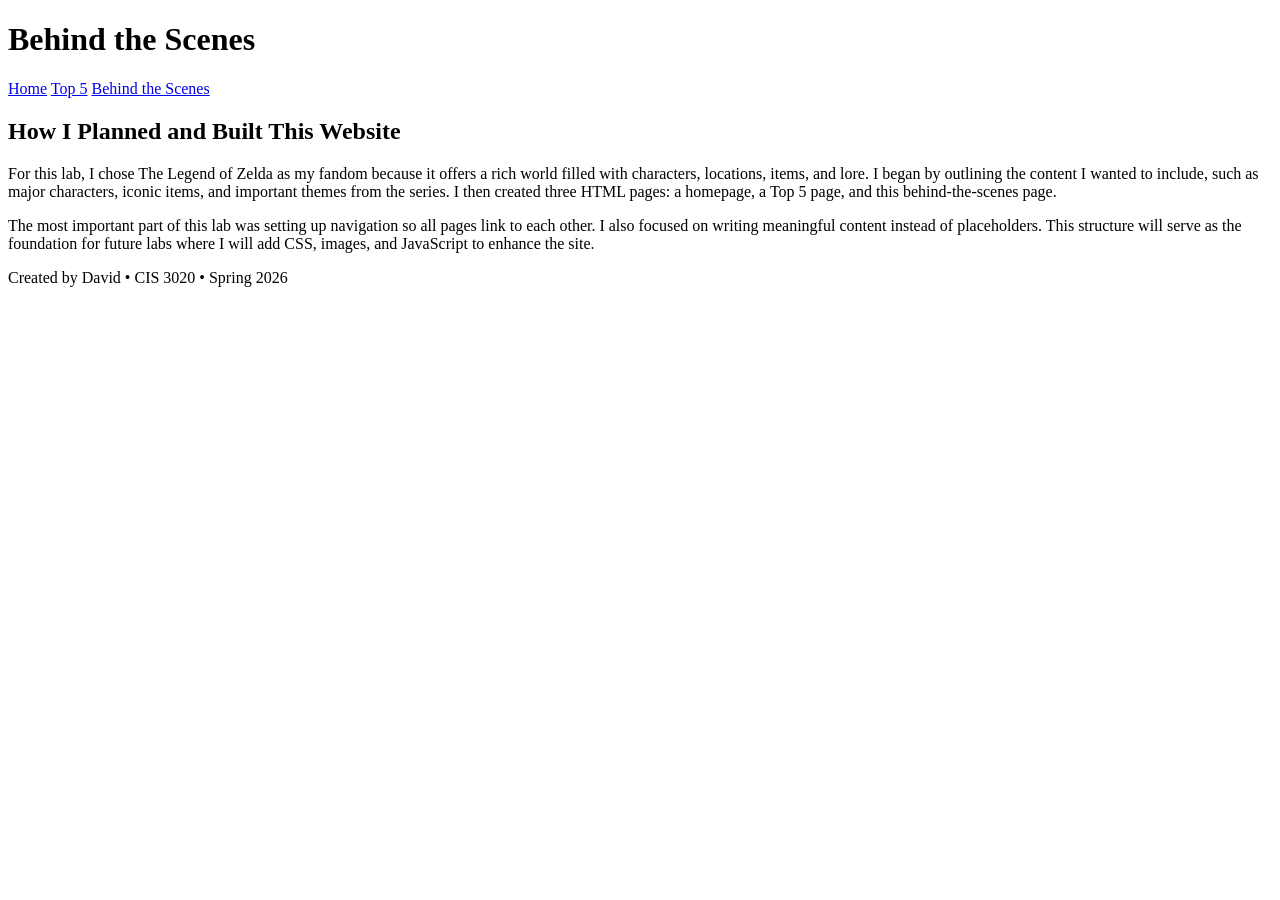
==== bts.html @ 74036709 "Add files via upload" ====
<!DOCTYPE html>
<html lang="en">
<head>
    <meta charset="UTF-8">
    <title>Behind the Scenes</title>
</head>

<body>
    <header>
        <h1>Behind the Scenes</h1>
    </header>

    <nav>
        <a href="index.html">Home</a>
        <a href="top5.html">Top 5</a>
        <a href="bts.html">Behind the Scenes</a>
    </nav>

    <main>
        <h2>How I Planned and Built This Website</h2>

        <p>
            For this lab, I chose The Legend of Zelda as my fandom because it offers a rich world filled with
            characters, locations, items, and lore. I began by outlining the content I wanted to include, such as
            major characters, iconic items, and important themes from the series. I then created three HTML pages:
            a homepage, a Top 5 page, and this behind-the-scenes page.
        </p>

        <p>
            The most important part of this lab was setting up navigation so all pages link to each other. I also
            focused on writing meaningful content instead of placeholders. This structure will serve as the
            foundation for future labs where I will add CSS, images, and JavaScript to enhance the site.
        </p>
    </main>

    <footer>
        <p>Created by David • CIS 3020 • Spring 2026</p>
    </footer>
</body>
</html>
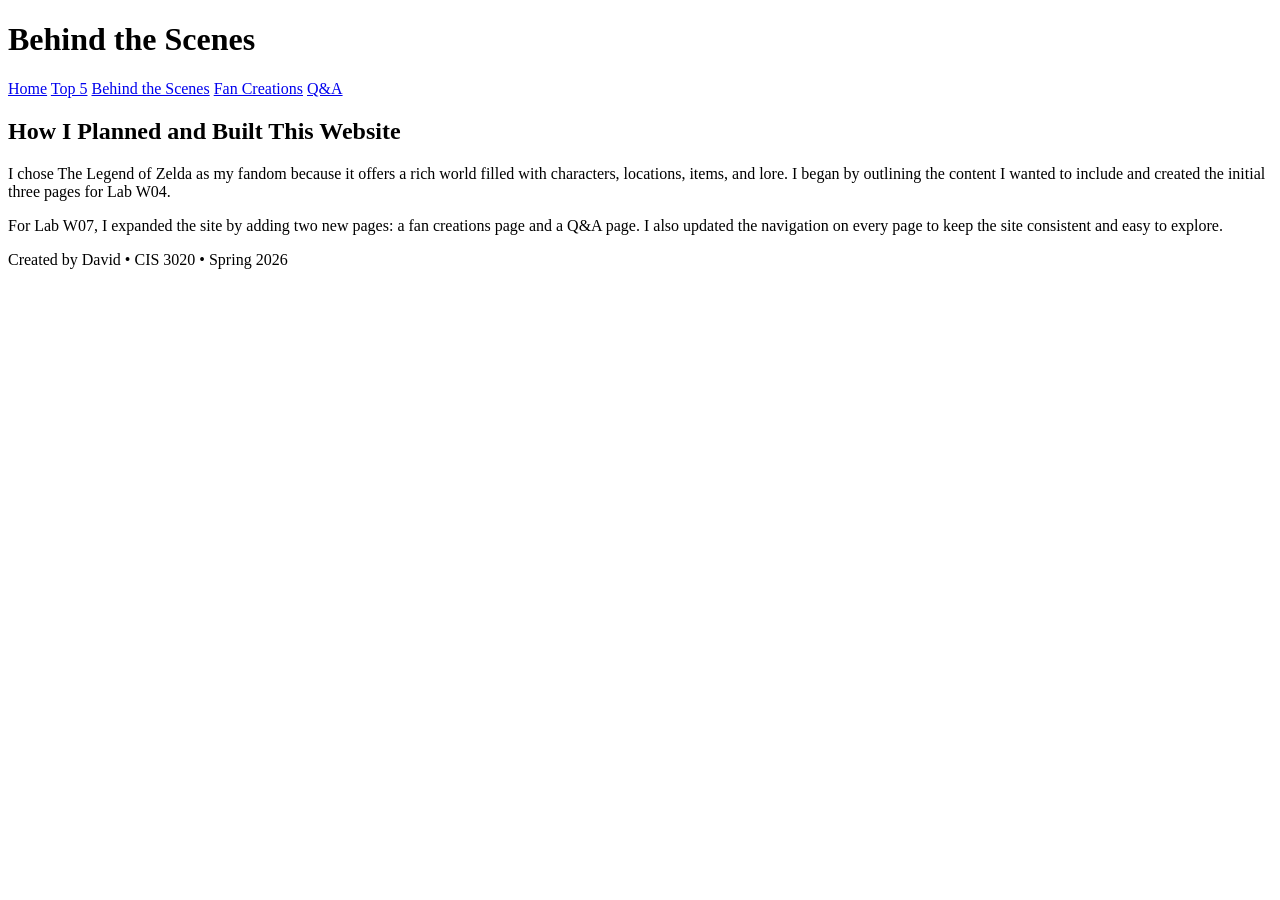
==== commit 9dfe92a0: "Update bts.html" ====
--- a/bts.html
+++ b/bts.html
@@ -14,22 +14,22 @@
         <a href="index.html">Home</a>
         <a href="top5.html">Top 5</a>
         <a href="bts.html">Behind the Scenes</a>
+        <a href="creations.html">Fan Creations</a>
+        <a href="qa.html">Q&A</a>
     </nav>
 
     <main>
         <h2>How I Planned and Built This Website</h2>
 
         <p>
-            For this lab, I chose The Legend of Zelda as my fandom because it offers a rich world filled with
-            characters, locations, items, and lore. I began by outlining the content I wanted to include, such as
-            major characters, iconic items, and important themes from the series. I then created three HTML pages:
-            a homepage, a Top 5 page, and this behind-the-scenes page.
+            I chose The Legend of Zelda as my fandom because it offers a rich world filled with characters,
+            locations, items, and lore. I began by outlining the content I wanted to include and created the
+            initial three pages for Lab W04.
         </p>
 
         <p>
-            The most important part of this lab was setting up navigation so all pages link to each other. I also
-            focused on writing meaningful content instead of placeholders. This structure will serve as the
-            foundation for future labs where I will add CSS, images, and JavaScript to enhance the site.
+            For Lab W07, I expanded the site by adding two new pages: a fan creations page and a Q&A page.
+            I also updated the navigation on every page to keep the site consistent and easy to explore.
         </p>
     </main>
 
@@ -37,4 +37,7 @@
         <p>Created by David • CIS 3020 • Spring 2026</p>
     </footer>
 </body>
-</html>+</html>
+</body>
+
+</html>
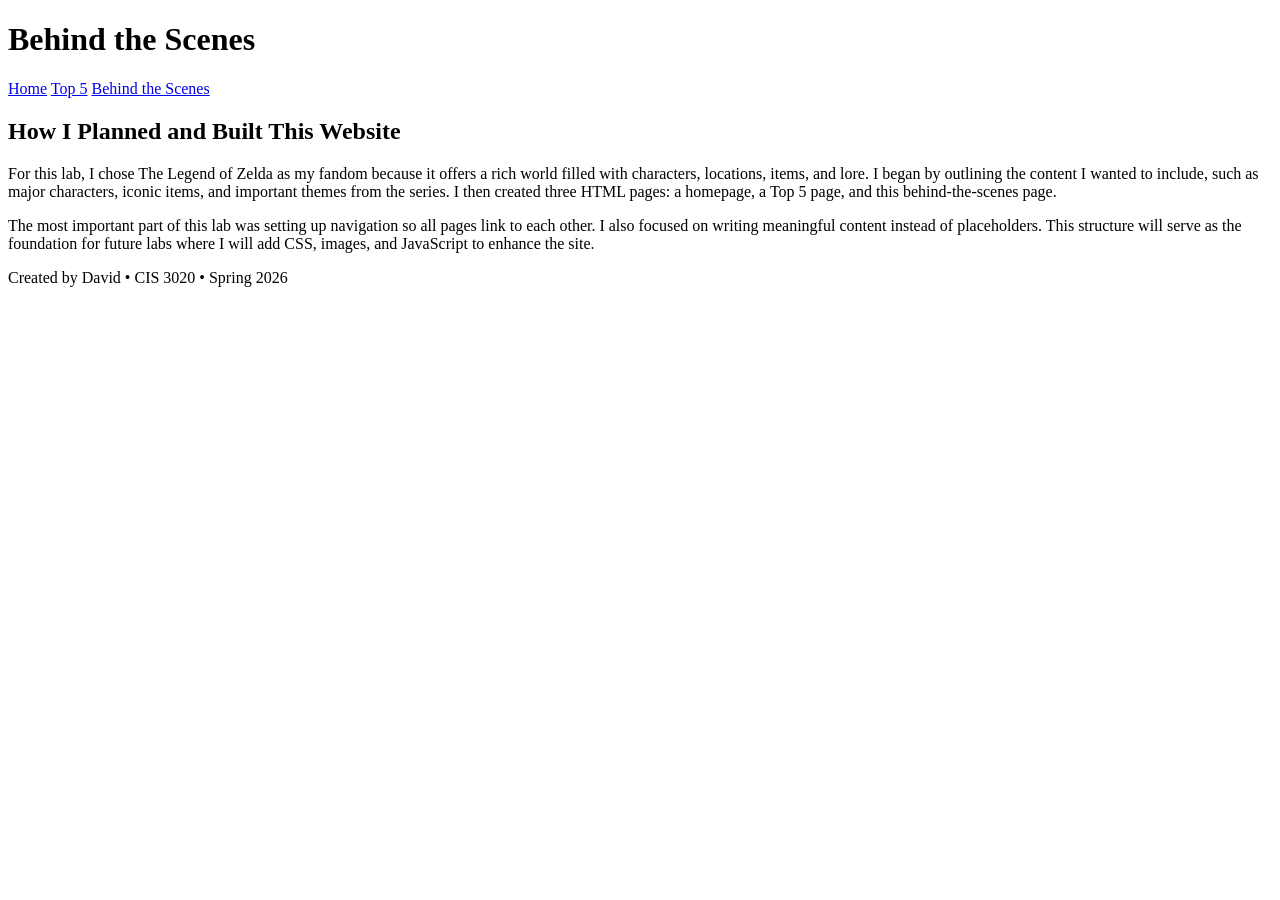
==== commit f9ef2641: "Add files via upload" ====
--- a/bts.html
+++ b/bts.html
@@ -14,22 +14,22 @@
         <a href="index.html">Home</a>
         <a href="top5.html">Top 5</a>
         <a href="bts.html">Behind the Scenes</a>
-        <a href="creations.html">Fan Creations</a>
-        <a href="qa.html">Q&A</a>
     </nav>
 
     <main>
         <h2>How I Planned and Built This Website</h2>
 
         <p>
-            I chose The Legend of Zelda as my fandom because it offers a rich world filled with characters,
-            locations, items, and lore. I began by outlining the content I wanted to include and created the
-            initial three pages for Lab W04.
+            For this lab, I chose The Legend of Zelda as my fandom because it offers a rich world filled with
+            characters, locations, items, and lore. I began by outlining the content I wanted to include, such as
+            major characters, iconic items, and important themes from the series. I then created three HTML pages:
+            a homepage, a Top 5 page, and this behind-the-scenes page.
         </p>
 
         <p>
-            For Lab W07, I expanded the site by adding two new pages: a fan creations page and a Q&A page.
-            I also updated the navigation on every page to keep the site consistent and easy to explore.
+            The most important part of this lab was setting up navigation so all pages link to each other. I also
+            focused on writing meaningful content instead of placeholders. This structure will serve as the
+            foundation for future labs where I will add CSS, images, and JavaScript to enhance the site.
         </p>
     </main>
 
@@ -37,7 +37,4 @@
         <p>Created by David • CIS 3020 • Spring 2026</p>
     </footer>
 </body>
-</html>
-</body>
-
-</html>
+</html>
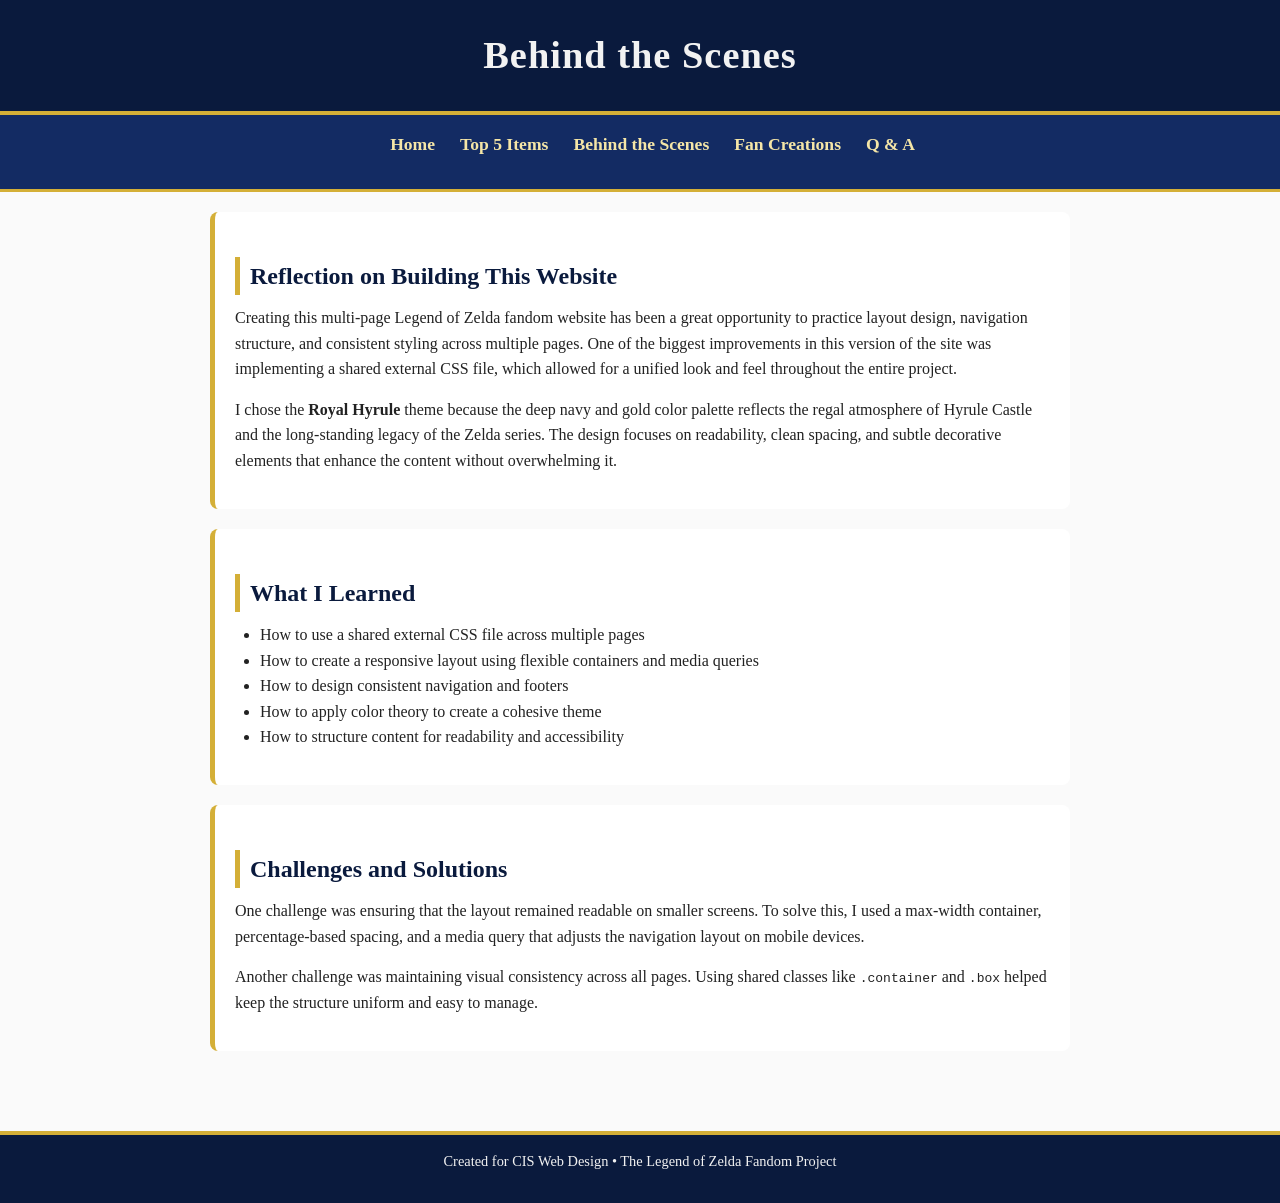
==== commit e9a1f242: "Add files via upload" ====
--- a/bts.html
+++ b/bts.html
@@ -2,39 +2,74 @@
 <html lang="en">
 <head>
     <meta charset="UTF-8">
+    <meta name="viewport" content="width=device-width, initial-scale=1.0">
     <title>Behind the Scenes</title>
+    <link rel="stylesheet" href="style.css">
 </head>
+<body>
 
-<body>
-    <header>
-        <h1>Behind the Scenes</h1>
-    </header>
+<header>
+    <h1>Behind the Scenes</h1>
+</header>
 
-    <nav>
-        <a href="index.html">Home</a>
-        <a href="top5.html">Top 5</a>
-        <a href="bts.html">Behind the Scenes</a>
-    </nav>
+<nav>
+    <ul>
+        <li><a href="index.html">Home</a></li>
+        <li><a href="top5.html">Top 5 Items</a></li>
+        <li><a href="bts.html">Behind the Scenes</a></li>
+        <li><a href="creations.html">Fan Creations</a></li>
+        <li><a href="qa.html">Q & A</a></li>
+    </ul>
+</nav>
 
-    <main>
-        <h2>How I Planned and Built This Website</h2>
+<div class="container">
 
+    <div class="box">
+        <h2>Reflection on Building This Website</h2>
         <p>
-            For this lab, I chose The Legend of Zelda as my fandom because it offers a rich world filled with
-            characters, locations, items, and lore. I began by outlining the content I wanted to include, such as
-            major characters, iconic items, and important themes from the series. I then created three HTML pages:
-            a homepage, a Top 5 page, and this behind-the-scenes page.
+            Creating this multi‑page Legend of Zelda fandom website has been a great opportunity to 
+            practice layout design, navigation structure, and consistent styling across multiple pages. 
+            One of the biggest improvements in this version of the site was implementing a shared 
+            external CSS file, which allowed for a unified look and feel throughout the entire project.
         </p>
+        <p>
+            I chose the <strong>Royal Hyrule</strong> theme because the deep navy and gold color palette 
+            reflects the regal atmosphere of Hyrule Castle and the long‑standing legacy of the Zelda series. 
+            The design focuses on readability, clean spacing, and subtle decorative elements that enhance 
+            the content without overwhelming it.
+        </p>
+    </div>
 
+    <div class="box">
+        <h2>What I Learned</h2>
+        <ul>
+            <li>How to use a shared external CSS file across multiple pages</li>
+            <li>How to create a responsive layout using flexible containers and media queries</li>
+            <li>How to design consistent navigation and footers</li>
+            <li>How to apply color theory to create a cohesive theme</li>
+            <li>How to structure content for readability and accessibility</li>
+        </ul>
+    </div>
+
+    <div class="box">
+        <h2>Challenges and Solutions</h2>
         <p>
-            The most important part of this lab was setting up navigation so all pages link to each other. I also
-            focused on writing meaningful content instead of placeholders. This structure will serve as the
-            foundation for future labs where I will add CSS, images, and JavaScript to enhance the site.
+            One challenge was ensuring that the layout remained readable on smaller screens. 
+            To solve this, I used a max‑width container, percentage‑based spacing, and a media query 
+            that adjusts the navigation layout on mobile devices.
         </p>
-    </main>
+        <p>
+            Another challenge was maintaining visual consistency across all pages. 
+            Using shared classes like <code>.container</code> and <code>.box</code> helped keep the 
+            structure uniform and easy to manage.
+        </p>
+    </div>
 
-    <footer>
-        <p>Created by David • CIS 3020 • Spring 2026</p>
-    </footer>
+</div>
+
+<footer>
+    <p>Created for CIS Web Design • The Legend of Zelda Fandom Project</p>
+</footer>
+
 </body>
 </html>
--- a/style.css
+++ b/style.css
@@ -0,0 +1,147 @@
+/* ================================
+   Royal Hyrule Theme – style.css
+   Elegant navy + gold Zelda aesthetic
+   Shared across ALL pages
+================================ */
+
+/* ---------- Root Variables ---------- */
+:root {
+    --hyrule-navy: #0a1a3d;
+    --hyrule-navy-light: #132b63;
+    --hyrule-gold: #d4af37;
+    --hyrule-gold-light: #f5e6a7;
+    --text-light: #f2f2f2;
+    --text-dark: #222;
+    --bg-light: #fafafa;
+    --max-width: 900px;
+    --radius: 8px;
+    --transition: 0.3s ease;
+}
+
+/* ---------- Global Reset ---------- */
+* {
+    margin: 0;
+    padding: 0;
+    box-sizing: border-box;
+}
+
+body {
+    font-family: "Georgia", serif;
+    background: var(--bg-light);
+    color: var(--text-dark);
+    line-height: 1.6;
+    padding: 0;
+    margin: 0;
+}
+
+/* ---------- Layout Container ---------- */
+.container {
+    max-width: var(--max-width);
+    margin: 0 auto;
+    padding: 20px;
+}
+
+/* ---------- Header ---------- */
+header {
+    background: var(--hyrule-navy);
+    color: var(--text-light);
+    padding: 25px 0;
+    text-align: center;
+    border-bottom: 4px solid var(--hyrule-gold);
+}
+
+header h1 {
+    font-size: 2.4rem;
+    letter-spacing: 1px;
+}
+
+/* ---------- Navigation ---------- */
+nav {
+    background: var(--hyrule-navy-light);
+    border-bottom: 3px solid var(--hyrule-gold);
+}
+
+nav ul {
+    list-style: none;
+    display: flex;
+    justify-content: center;
+    gap: 25px;
+    padding: 15px 0;
+}
+
+nav a {
+    color: var(--hyrule-gold-light);
+    text-decoration: none;
+    font-weight: bold;
+    font-size: 1.1rem;
+    transition: var(--transition);
+}
+
+nav a:hover {
+    color: var(--text-light);
+    text-shadow: 0 0 8px var(--hyrule-gold);
+}
+
+/* ---------- Headings ---------- */
+h2, h3 {
+    color: var(--hyrule-navy);
+    border-left: 5px solid var(--hyrule-gold);
+    padding-left: 10px;
+    margin-top: 25px;
+    margin-bottom: 10px;
+}
+
+/* ---------- Paragraphs & Lists ---------- */
+p {
+    margin-bottom: 15px;
+}
+
+ul, ol {
+    margin-left: 25px;
+    margin-bottom: 15px;
+}
+
+/* ---------- Images ---------- */
+img {
+    max-width: 100%;
+    height: auto;
+    border-radius: var(--radius);
+    border: 3px solid var(--hyrule-gold);
+    margin: 15px 0;
+}
+
+/* ---------- Content Boxes ---------- */
+.box {
+    background: white;
+    padding: 20px;
+    border-left: 5px solid var(--hyrule-gold);
+    border-radius: var(--radius);
+    margin-bottom: 20px;
+}
+
+/* ---------- Footer ---------- */
+footer {
+    background: var(--hyrule-navy);
+    color: var(--text-light);
+    text-align: center;
+    padding: 15px 0;
+    margin-top: 40px;
+    border-top: 4px solid var(--hyrule-gold);
+    font-size: 0.9rem;
+}
+
+/* ---------- Responsive Design ---------- */
+@media (max-width: 700px) {
+    nav ul {
+        flex-direction: column;
+        gap: 10px;
+    }
+
+    header h1 {
+        font-size: 1.8rem;
+    }
+
+    .container {
+        padding: 15px;
+    }
+}
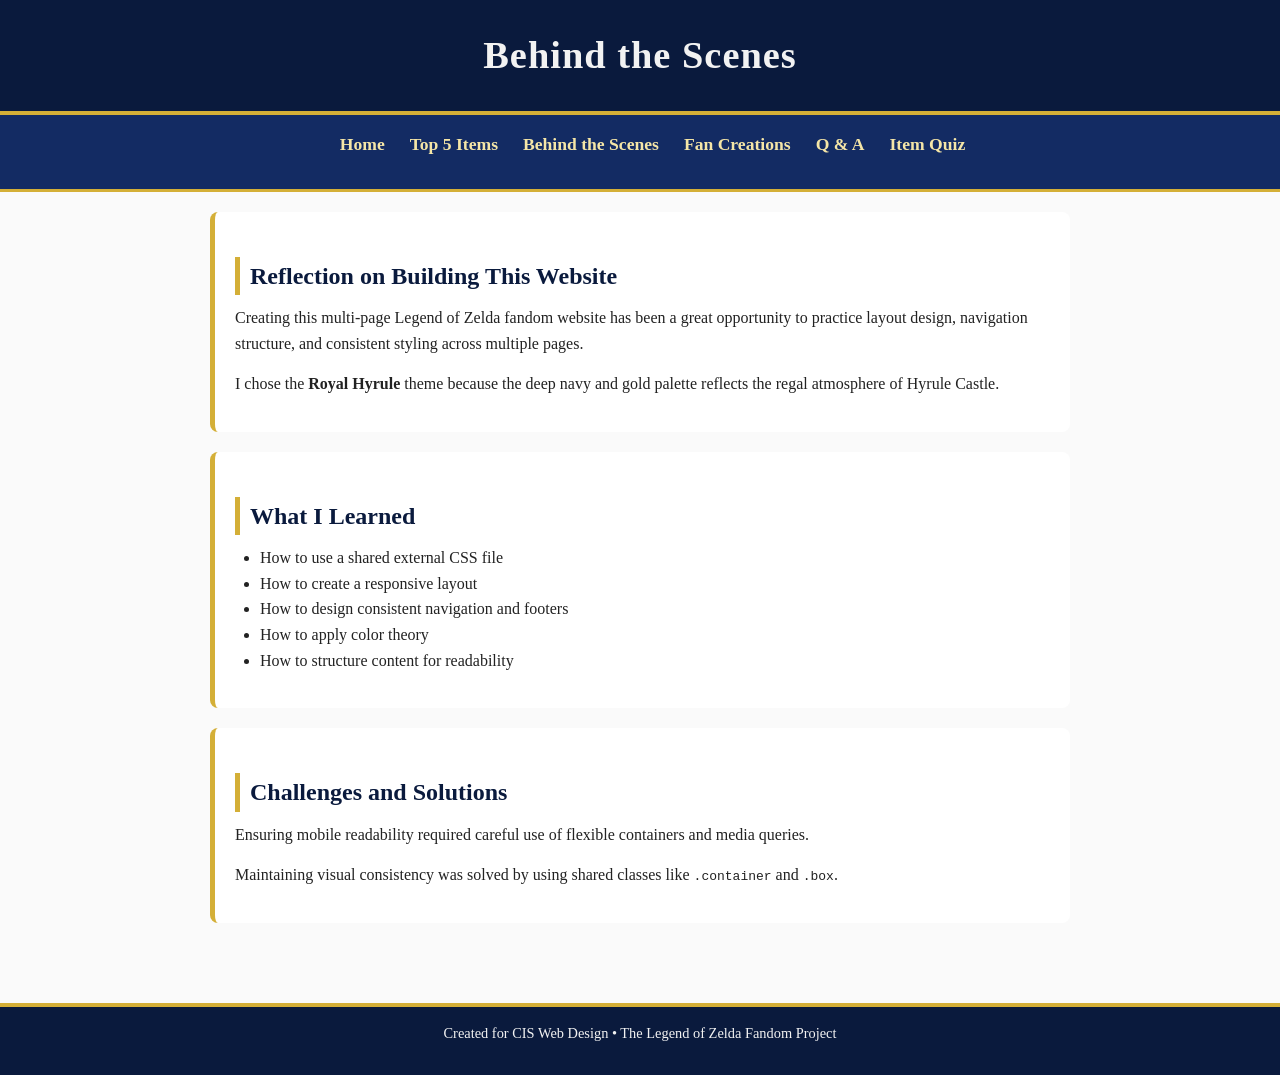
==== commit 62782054: "Update lab assignment" ====
--- a/bts.html
+++ b/bts.html
@@ -1,75 +1,69 @@
-<!DOCTYPE html>
-<html lang="en">
-<head>
-    <meta charset="UTF-8">
-    <meta name="viewport" content="width=device-width, initial-scale=1.0">
-    <title>Behind the Scenes</title>
-    <link rel="stylesheet" href="style.css">
-</head>
-<body>
-
-<header>
-    <h1>Behind the Scenes</h1>
-</header>
-
-<nav>
-    <ul>
-        <li><a href="index.html">Home</a></li>
-        <li><a href="top5.html">Top 5 Items</a></li>
-        <li><a href="bts.html">Behind the Scenes</a></li>
-        <li><a href="creations.html">Fan Creations</a></li>
-        <li><a href="qa.html">Q & A</a></li>
-    </ul>
-</nav>
-
-<div class="container">
-
-    <div class="box">
-        <h2>Reflection on Building This Website</h2>
-        <p>
-            Creating this multi‑page Legend of Zelda fandom website has been a great opportunity to 
-            practice layout design, navigation structure, and consistent styling across multiple pages. 
-            One of the biggest improvements in this version of the site was implementing a shared 
-            external CSS file, which allowed for a unified look and feel throughout the entire project.
-        </p>
-        <p>
-            I chose the <strong>Royal Hyrule</strong> theme because the deep navy and gold color palette 
-            reflects the regal atmosphere of Hyrule Castle and the long‑standing legacy of the Zelda series. 
-            The design focuses on readability, clean spacing, and subtle decorative elements that enhance 
-            the content without overwhelming it.
-        </p>
-    </div>
-
-    <div class="box">
-        <h2>What I Learned</h2>
-        <ul>
-            <li>How to use a shared external CSS file across multiple pages</li>
-            <li>How to create a responsive layout using flexible containers and media queries</li>
-            <li>How to design consistent navigation and footers</li>
-            <li>How to apply color theory to create a cohesive theme</li>
-            <li>How to structure content for readability and accessibility</li>
-        </ul>
-    </div>
-
-    <div class="box">
-        <h2>Challenges and Solutions</h2>
-        <p>
-            One challenge was ensuring that the layout remained readable on smaller screens. 
-            To solve this, I used a max‑width container, percentage‑based spacing, and a media query 
-            that adjusts the navigation layout on mobile devices.
-        </p>
-        <p>
-            Another challenge was maintaining visual consistency across all pages. 
-            Using shared classes like <code>.container</code> and <code>.box</code> helped keep the 
-            structure uniform and easy to manage.
-        </p>
-    </div>
-
-</div>
-
-<footer>
-    <p>Created for CIS Web Design • The Legend of Zelda Fandom Project</p>
-</footer>
-
-</body>
+<!DOCTYPE html>
+<html lang="en">
+<head>
+    <meta charset="UTF-8">
+    <meta name="viewport" content="width=device-width, initial-scale=1.0">
+    <title>Behind the Scenes</title>
+    <link rel="stylesheet" href="style.css">
+</head>
+<body>
+
+<header>
+    <h1>Behind the Scenes</h1>
+</header>
+
+<nav>
+    <ul>
+        <li><a href="index.html">Home</a></li>
+        <li><a href="top5.html">Top 5 Items</a></li>
+        <li><a href="bts.html">Behind the Scenes</a></li>
+        <li><a href="creations.html">Fan Creations</a></li>
+        <li><a href="qa.html">Q & A</a></li>
+        <li><a href="quiz.html">Item Quiz</a></li>
+    </ul>
+</nav>
+
+<div class="container">
+
+    <div class="box">
+        <h2>Reflection on Building This Website</h2>
+        <p>
+            Creating this multi‑page Legend of Zelda fandom website has been a great opportunity to 
+            practice layout design, navigation structure, and consistent styling across multiple pages.
+        </p>
+        <p>
+            I chose the <strong>Royal Hyrule</strong> theme because the deep navy and gold palette 
+            reflects the regal atmosphere of Hyrule Castle.
+        </p>
+    </div>
+
+    <div class="box">
+        <h2>What I Learned</h2>
+        <ul>
+            <li>How to use a shared external CSS file</li>
+            <li>How to create a responsive layout</li>
+            <li>How to design consistent navigation and footers</li>
+            <li>How to apply color theory</li>
+            <li>How to structure content for readability</li>
+        </ul>
+    </div>
+
+    <div class="box">
+        <h2>Challenges and Solutions</h2>
+        <p>
+            Ensuring mobile readability required careful use of flexible containers and media queries.
+        </p>
+        <p>
+            Maintaining visual consistency was solved by using shared classes like <code>.container</code> 
+            and <code>.box</code>.
+        </p>
+    </div>
+
+</div>
+
+<footer>
+    <p>Created for CIS Web Design • The Legend of Zelda Fandom Project</p>
+</footer>
+
+</body>
 </html>
--- a/style.css
+++ b/style.css
@@ -1,147 +1,147 @@
-/* ================================
-   Royal Hyrule Theme – style.css
-   Elegant navy + gold Zelda aesthetic
-   Shared across ALL pages
-================================ */
-
-/* ---------- Root Variables ---------- */
-:root {
-    --hyrule-navy: #0a1a3d;
-    --hyrule-navy-light: #132b63;
-    --hyrule-gold: #d4af37;
-    --hyrule-gold-light: #f5e6a7;
-    --text-light: #f2f2f2;
-    --text-dark: #222;
-    --bg-light: #fafafa;
-    --max-width: 900px;
-    --radius: 8px;
-    --transition: 0.3s ease;
-}
-
-/* ---------- Global Reset ---------- */
-* {
-    margin: 0;
-    padding: 0;
-    box-sizing: border-box;
-}
-
-body {
-    font-family: "Georgia", serif;
-    background: var(--bg-light);
-    color: var(--text-dark);
-    line-height: 1.6;
-    padding: 0;
-    margin: 0;
-}
-
-/* ---------- Layout Container ---------- */
-.container {
-    max-width: var(--max-width);
-    margin: 0 auto;
-    padding: 20px;
-}
-
-/* ---------- Header ---------- */
-header {
-    background: var(--hyrule-navy);
-    color: var(--text-light);
-    padding: 25px 0;
-    text-align: center;
-    border-bottom: 4px solid var(--hyrule-gold);
-}
-
-header h1 {
-    font-size: 2.4rem;
-    letter-spacing: 1px;
-}
-
-/* ---------- Navigation ---------- */
-nav {
-    background: var(--hyrule-navy-light);
-    border-bottom: 3px solid var(--hyrule-gold);
-}
-
-nav ul {
-    list-style: none;
-    display: flex;
-    justify-content: center;
-    gap: 25px;
-    padding: 15px 0;
-}
-
-nav a {
-    color: var(--hyrule-gold-light);
-    text-decoration: none;
-    font-weight: bold;
-    font-size: 1.1rem;
-    transition: var(--transition);
-}
-
-nav a:hover {
-    color: var(--text-light);
-    text-shadow: 0 0 8px var(--hyrule-gold);
-}
-
-/* ---------- Headings ---------- */
-h2, h3 {
-    color: var(--hyrule-navy);
-    border-left: 5px solid var(--hyrule-gold);
-    padding-left: 10px;
-    margin-top: 25px;
-    margin-bottom: 10px;
-}
-
-/* ---------- Paragraphs & Lists ---------- */
-p {
-    margin-bottom: 15px;
-}
-
-ul, ol {
-    margin-left: 25px;
-    margin-bottom: 15px;
-}
-
-/* ---------- Images ---------- */
-img {
-    max-width: 100%;
-    height: auto;
-    border-radius: var(--radius);
-    border: 3px solid var(--hyrule-gold);
-    margin: 15px 0;
-}
-
-/* ---------- Content Boxes ---------- */
-.box {
-    background: white;
-    padding: 20px;
-    border-left: 5px solid var(--hyrule-gold);
-    border-radius: var(--radius);
-    margin-bottom: 20px;
-}
-
-/* ---------- Footer ---------- */
-footer {
-    background: var(--hyrule-navy);
-    color: var(--text-light);
-    text-align: center;
-    padding: 15px 0;
-    margin-top: 40px;
-    border-top: 4px solid var(--hyrule-gold);
-    font-size: 0.9rem;
-}
-
-/* ---------- Responsive Design ---------- */
-@media (max-width: 700px) {
-    nav ul {
-        flex-direction: column;
-        gap: 10px;
-    }
-
-    header h1 {
-        font-size: 1.8rem;
-    }
-
-    .container {
-        padding: 15px;
-    }
+/* ================================
+   Royal Hyrule Theme – style.css
+   Elegant navy + gold Zelda aesthetic
+   Shared across ALL pages
+================================ */
+
+/* ---------- Root Variables ---------- */
+:root {
+    --hyrule-navy: #0a1a3d;
+    --hyrule-navy-light: #132b63;
+    --hyrule-gold: #d4af37;
+    --hyrule-gold-light: #f5e6a7;
+    --text-light: #f2f2f2;
+    --text-dark: #222;
+    --bg-light: #fafafa;
+    --max-width: 900px;
+    --radius: 8px;
+    --transition: 0.3s ease;
+}
+
+/* ---------- Global Reset ---------- */
+* {
+    margin: 0;
+    padding: 0;
+    box-sizing: border-box;
+}
+
+body {
+    font-family: "Georgia", serif;
+    background: var(--bg-light);
+    color: var(--text-dark);
+    line-height: 1.6;
+    padding: 0;
+    margin: 0;
+}
+
+/* ---------- Layout Container ---------- */
+.container {
+    max-width: var(--max-width);
+    margin: 0 auto;
+    padding: 20px;
+}
+
+/* ---------- Header ---------- */
+header {
+    background: var(--hyrule-navy);
+    color: var(--text-light);
+    padding: 25px 0;
+    text-align: center;
+    border-bottom: 4px solid var(--hyrule-gold);
+}
+
+header h1 {
+    font-size: 2.4rem;
+    letter-spacing: 1px;
+}
+
+/* ---------- Navigation ---------- */
+nav {
+    background: var(--hyrule-navy-light);
+    border-bottom: 3px solid var(--hyrule-gold);
+}
+
+nav ul {
+    list-style: none;
+    display: flex;
+    justify-content: center;
+    gap: 25px;
+    padding: 15px 0;
+}
+
+nav a {
+    color: var(--hyrule-gold-light);
+    text-decoration: none;
+    font-weight: bold;
+    font-size: 1.1rem;
+    transition: var(--transition);
+}
+
+nav a:hover {
+    color: var(--text-light);
+    text-shadow: 0 0 8px var(--hyrule-gold);
+}
+
+/* ---------- Headings ---------- */
+h2, h3 {
+    color: var(--hyrule-navy);
+    border-left: 5px solid var(--hyrule-gold);
+    padding-left: 10px;
+    margin-top: 25px;
+    margin-bottom: 10px;
+}
+
+/* ---------- Paragraphs & Lists ---------- */
+p {
+    margin-bottom: 15px;
+}
+
+ul, ol {
+    margin-left: 25px;
+    margin-bottom: 15px;
+}
+
+/* ---------- Images ---------- */
+img {
+    max-width: 100%;
+    height: auto;
+    border-radius: var(--radius);
+    border: 3px solid var(--hyrule-gold);
+    margin: 15px 0;
+}
+
+/* ---------- Content Boxes ---------- */
+.box {
+    background: white;
+    padding: 20px;
+    border-left: 5px solid var(--hyrule-gold);
+    border-radius: var(--radius);
+    margin-bottom: 20px;
+}
+
+/* ---------- Footer ---------- */
+footer {
+    background: var(--hyrule-navy);
+    color: var(--text-light);
+    text-align: center;
+    padding: 15px 0;
+    margin-top: 40px;
+    border-top: 4px solid var(--hyrule-gold);
+    font-size: 0.9rem;
+}
+
+/* ---------- Responsive Design ---------- */
+@media (max-width: 700px) {
+    nav ul {
+        flex-direction: column;
+        gap: 10px;
+    }
+
+    header h1 {
+        font-size: 1.8rem;
+    }
+
+    .container {
+        padding: 15px;
+    }
 }
